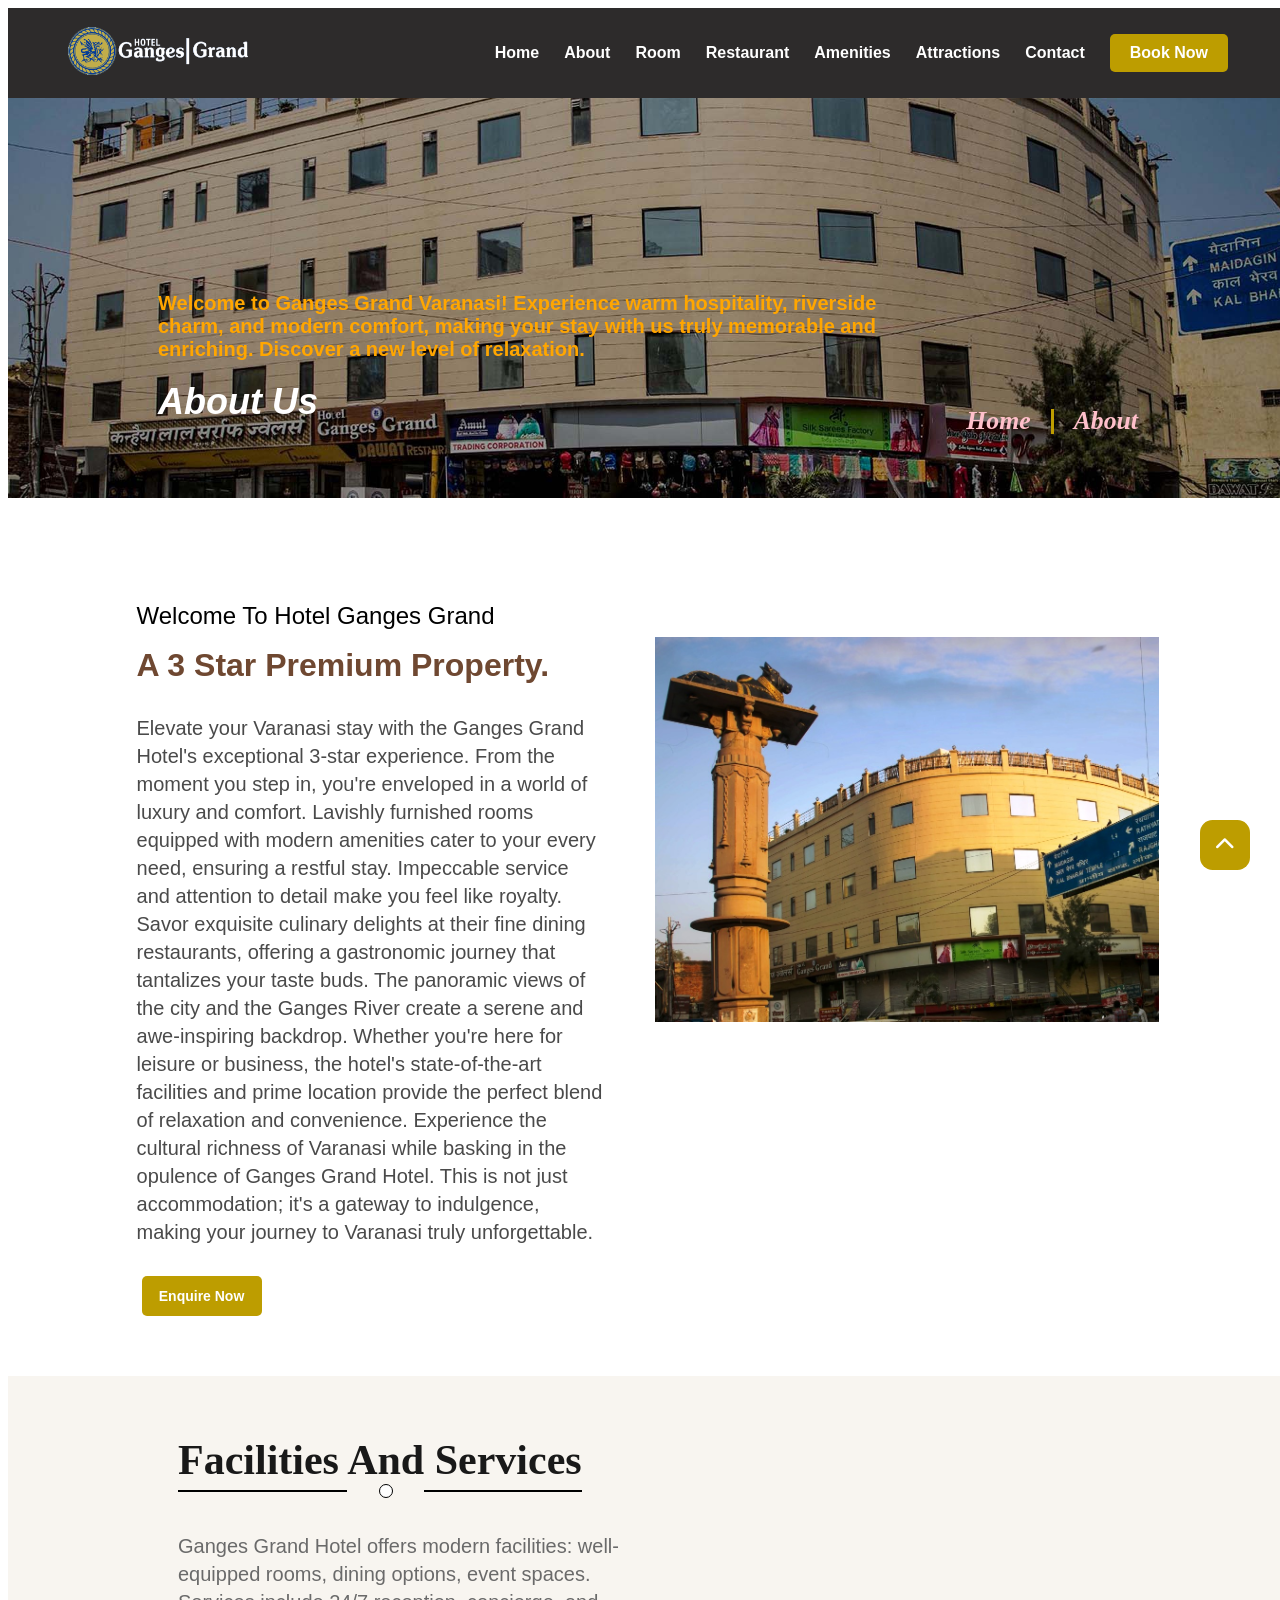
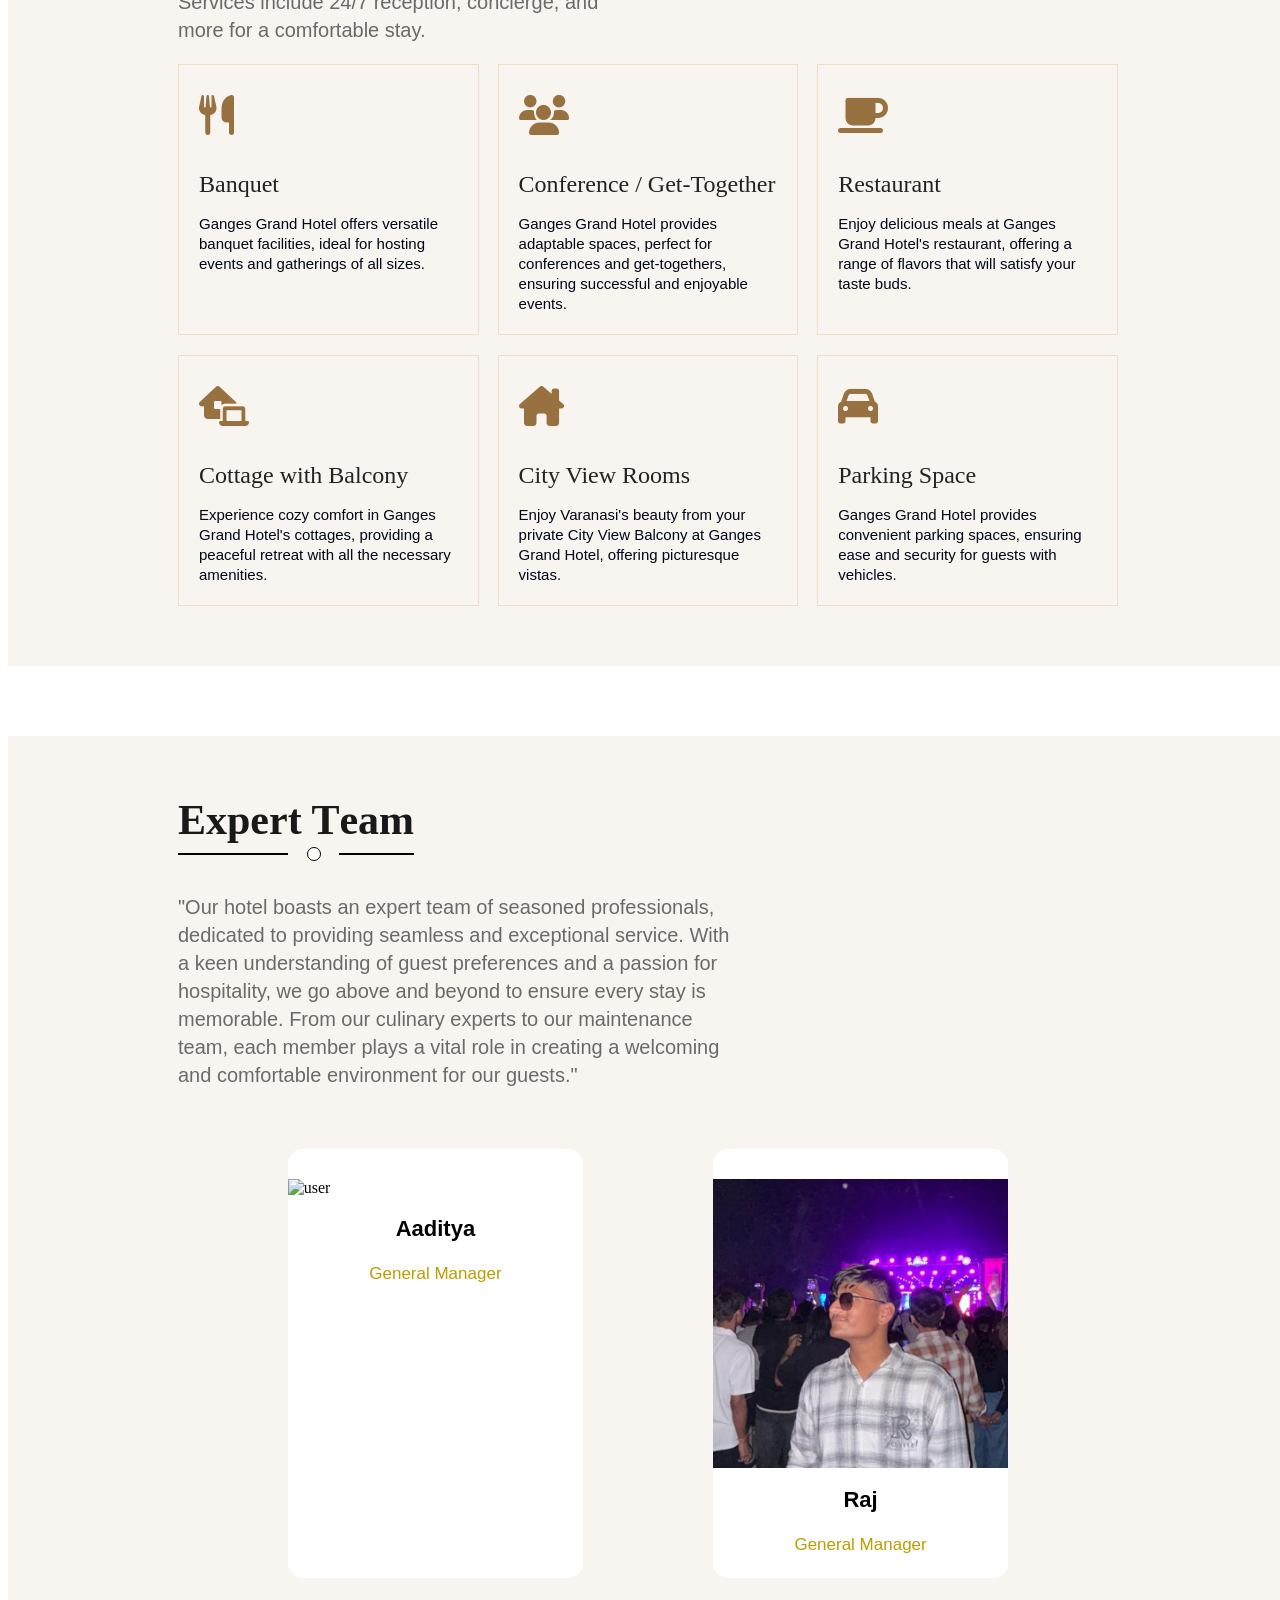
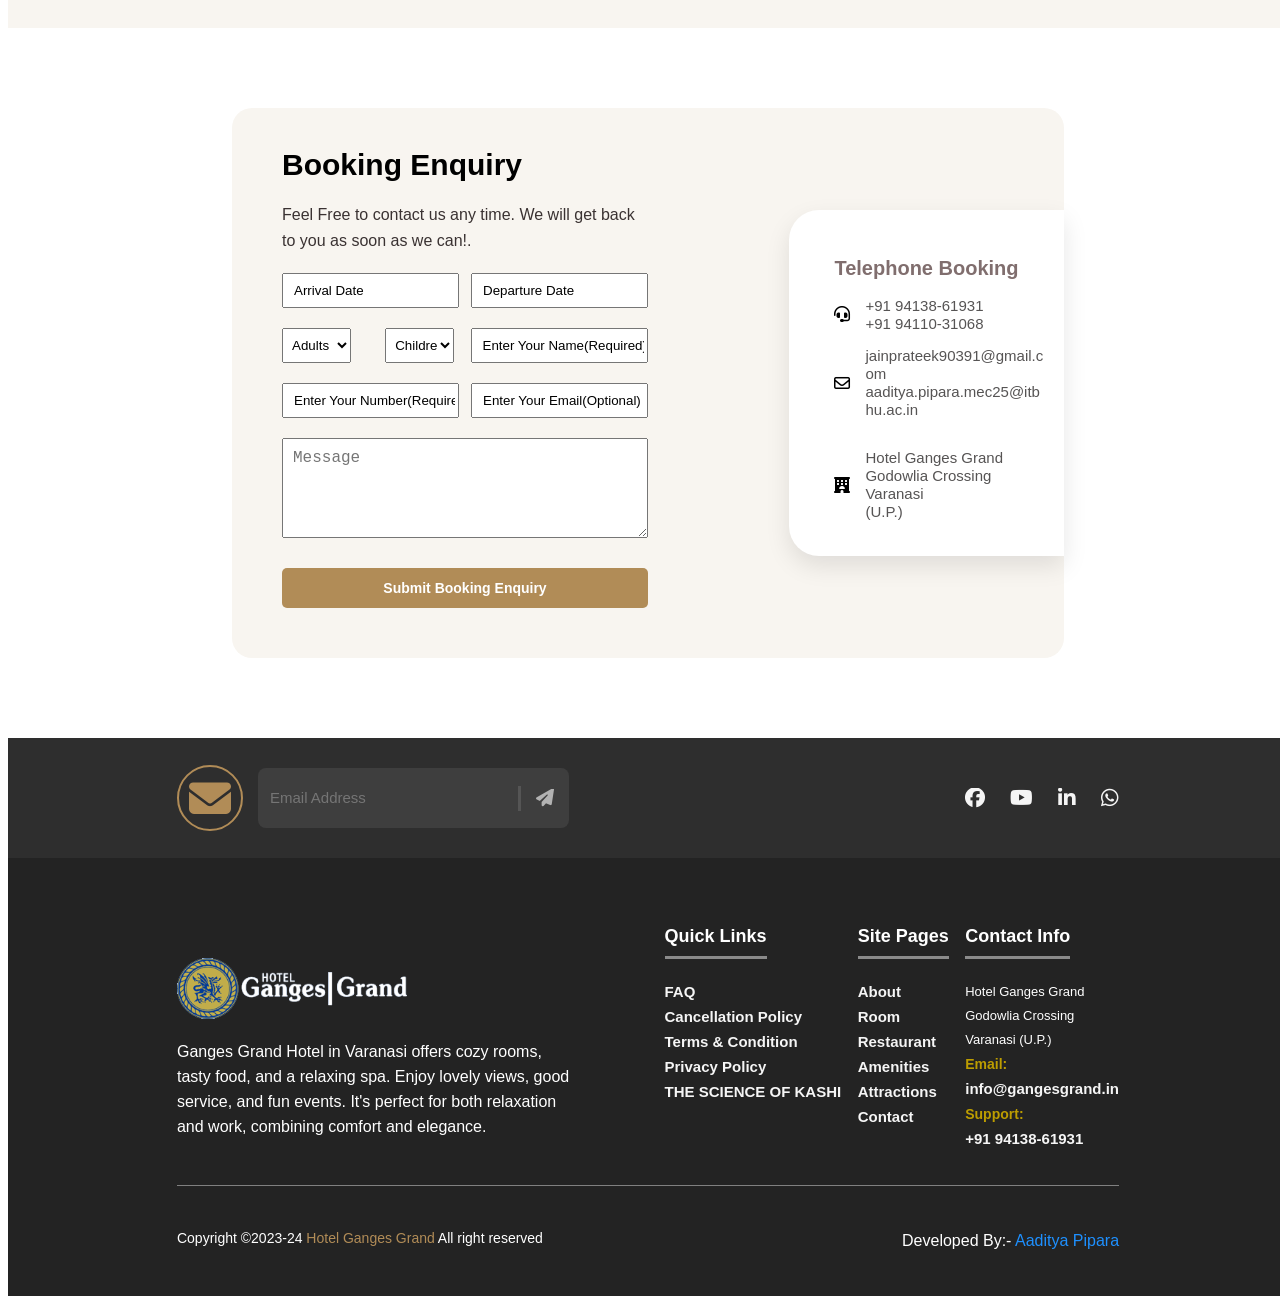
==== about.html @ a3be38db "Add files via upload" ====
<!DOCTYPE html>
<html lang="en">

<head>
    <meta charset="UTF-8">
    <meta name="viewport" content="width=device-width, initial-scale=1.0">
    <title>About Us | Hotel Ganges Grand</title>
    <link rel="icon" type="image/png" href="./source/favicon.png">
    <link rel="stylesheet" href="./body.css">
    <link rel="stylesheet" href="./about.css">
    <link rel="stylesheet" href="https://cdnjs.cloudflare.com/ajax/libs/font-awesome/6.4.0/css/all.min.css">
</head>

<body>
    <a href="#" class="scrtop">
        <i class="fa-solid fa-chevron-up"></i>
    </a>
    <header>
        <div class="nav-container">
            <div class="left">
                <a href="./index.html"><img class="logo" src="./source/logo-footer.png"
                        alt="logo"></a>
            </div>
            <div class="hamburger" id="hamburger">
                <i class="fa-solid fa-bars"></i>
            </div>
            <ul id="nav-menu">
                <li class="close-btn" id="close-btn"><i class="fa-solid fa-times icon"></i></li>
                <li class="but one"><a href="./index.html">Home</a></li>
                <li class="but two"><a href="./about.html">About</a></li>
                <li class="but three"><a href="./room.html">Room</a></li>
                <li class="but four"><a href="./restaurant.html">Restaurant</a></li>
                <!-- <li class="but five"><a href="./gallery.html">Gallery</a></li> -->
                <li class="but six"><a href="./amenities.html">Amenities</a></li>
                <li class="but seven"><a href="./attractions.html">Attractions</a></li>
                <li class="but eight"><a href="./contact.html">Contact</a></li>
                <li class="booknow"><a href="./contact.html">Book Now</a></li>
            </ul>
        </div>
    </header>
    <main>
        <div class="image-card">
            <img class="img" src="./source/home page.jpg" alt="hotel">
            <div class="txt">
                <div class="uptxt">
                    <p>
                        Welcome to Ganges Grand Varanasi! Experience warm hospitality, riverside charm, and modern
                        comfort, making your stay with us truly memorable and enriching. Discover a new level of
                        relaxation.
                    </p>
                </div>
                <div class="downtxt">
                    <div class="left">About Us</div>
                    <div class="right">
                        <a href="./index.html">
                            <h3>Home</h3>
                        </a>
                        <div class="vertical-line"></div>
                        <h3>About</h3>
                    </div>
                </div>
            </div>
        </div>
        <div class="page2">
            <div class="txt">
                <h2>Welcome To Hotel Ganges Grand</h2>
                <h1>A 3 Star Premium Property.</h1>
                <p>
                    Elevate your Varanasi stay with the Ganges Grand Hotel's exceptional 3-star
                    experience. From the moment you step in, you're enveloped in a world of luxury and
                    comfort. Lavishly furnished rooms equipped with modern amenities cater to your
                    every need, ensuring a restful stay. Impeccable service and attention to detail make
                    you feel like royalty. Savor exquisite culinary delights at their fine dining restaurants,
                    offering a gastronomic journey that tantalizes your taste buds. The panoramic views
                    of the city and the Ganges River create a serene and awe-inspiring backdrop.
                    Whether you're here for leisure or business, the hotel's state-of-the-art facilities and
                    prime location provide the perfect blend of relaxation and convenience. Experience
                    the cultural richness of Varanasi while basking in the opulence of Ganges Grand
                    Hotel. This is not just accommodation; it's a gateway to indulgence, making your
                    journey to Varanasi truly unforgettable.
                </p>
                <a class="enquiry" href="./contact.html"><button>Enquire Now</button></a>
            </div>
            <div class="img1">
                <img class="pic1" src="./source/above rooms and rates.jpg" alt="">
            </div>
        </div>
        <div class="page4">
            <div class="facilities">
                <div class="txt">
                    <h1>
                        <span class="highlight">Facilities </span><span class="circle">And</span><span
                            class="highlight"> Services</span>
                    </h1>
                    <p>
                        Ganges Grand Hotel offers modern facilities: well-equipped rooms, dining options, event
                        spaces. Services include 24/7 reception, concierge, and more for a comfortable stay.
                    </p>
                </div>
                <div class="card-container">
                    <div class="first-line" data-animate-section>
                        <div class="card one pop">
                            <div class="text">
                                <i class="fa-solid fa-utensils icon"></i>
                                <h1>Banquet</h1>
                                <p>
                                    Ganges Grand Hotel offers versatile banquet
                                    facilities, ideal for hosting events and gatherings
                                    of all sizes.
                                </p>
                            </div>
                        </div>
                        <div class="card two pop">
                            <div class="text">
                                <i class="fa-solid fa-users icon"></i>
                                <h1>Conference / Get-Together</h1>
                                <p>
                                    Ganges Grand Hotel provides adaptable spaces,
                                    perfect for conferences and get-togethers,
                                    ensuring successful and enjoyable events.
                                </p>
                            </div>
                        </div>
                        <div class="card three pop">
                            <div class="text">
                                <i class="fa-solid fa-mug-saucer icon"></i>
                                <h1>Restaurant</h1>
                                <p>
                                    Enjoy delicious meals at Ganges Grand Hotel's
                                    restaurant, offering a range of flavors that will
                                    satisfy your taste buds.
                                </p>
                            </div>
                        </div>
                    </div>
                    <div class="second-line" data-animate-section>
                        <div class="card four pop">
                            <div class="text">
                                <i class="fa-solid fa-house-laptop icon"></i>
                                <h1>Cottage with Balcony</h1>
                                <p>
                                    Experience cozy comfort in Ganges Grand Hotel's
                                    cottages, providing a peaceful retreat with all the
                                    necessary amenities.
                                </p>
                            </div>
                        </div>
                        <div class="card five pop">
                            <div class="text">
                                <i class="fa-solid fa-house-chimney icon"></i>
                                <h1>City View Rooms</h1>
                                <p>
                                    Enjoy Varanasi's beauty from your private City
                                    View Balcony at Ganges Grand Hotel, offering
                                    picturesque vistas.
                                </p>
                            </div>
                        </div>
                        <div class="card six pop">
                            <div class="text">
                                <i class="fa-solid fa-car icon"></i>
                                <h1>Parking Space</h1>
                                <p>
                                    Ganges Grand Hotel provides convenient parking
                                    spaces, ensuring ease and security for guests with
                                    vehicles.
                                </p>
                            </div>
                        </div>
                    </div>
                </div>
            </div>
        </div>
        <div class="page5">
            <div class="expert">
                <div class="txt">
                    <h1>
                        <span class="highlight">Exper</span><span class="circle">t T</span><span
                            class="highlight">eam</span>
                    </h1>
                    <p>
                        "Our hotel boasts an expert team of seasoned professionals, dedicated to providing
                        seamless and exceptional service. With a keen understanding of guest preferences and a
                        passion for hospitality, we go above and beyond to ensure every stay is memorable. From
                        our culinary experts to our maintenance team, each member plays a vital role in creating a
                        welcoming and comfortable environment for our guests."
                    </p>
                </div>
                <div class="card-container" data-animate-section>
                    <div class="card one slide-left" id="card-one">
                        <img src="https://media.licdn.com/dms/image/v2/D5603AQExiNR86FKEcw/profile-displayphoto-scale_400_400/B56ZsJAaF8I0Ak-/0/1765382663273?e=1776297600&v=beta&t=wRPuWlXsWRQqSeMI_Nn6EMyLGlYaebraEwbKbQGVS10"
                            alt="user">
                        <h2>Aaditya</h2>
                        <h4>General Manager</h4>
                    </div>
                    <!-- <div class="card two" id="card-two">
                        <img src="https://media.licdn.com/dms/image/v2/D4E03AQEUNMwv5n61Bg/profile-displayphoto-scale_400_400/B4EZhVuccWHoAg-/0/1753784899449?e=1776297600&v=beta&t=aMdvg9l-U6RDOznSiPZS0wFhzEbQBX0c6aM3VnHZO3c"
                            alt="user">
                        <h2>Manya</h2>  
                        <h4>Manager</h4>
                    </div> -->
                    <div class="card three slide-right" id="card-three">
                        <img src="./source/raj.jpeg" alt="user">
                        <h2>Raj</h2>
                        <h4>General Manager</h4>
                    </div>
                </div>
            </div>
        </div>

        <div class="bookenq" data-animate-section="">
            <div class="left">
                <form method="POST">
                    <h1>Booking Enquiry</h1>
                    <p>Feel Free to contact us any time. We will get back to you as soon as we can!.</p>
                    <div class="col one">
                        <input type="text" class="arrival" name="arrival_date" placeholder="Arrival Date"
                            onfocus="(this.type='date')" onblur="(this.type='text')">
                        <input type="text" name="departure_date" class="departure" placeholder="Departure Date"
                            onfocus="(this.type='date')" onblur="(this.type='text')">
                    </div>
                    <div class="col two" id="col-two">
                        <div class="people">
                            <select name="adults" class="adults">
                                <option value="" disabled selected>Adults</option>
                                <option value="1">1</option>
                                <option value="2">2</option>
                                <option value="3">3</option>
                            </select>
                            <select name="children" class="children">
                                <option value="" disabled selected>Children</option>
                                <option value="0">0</option>
                                <option value="1">1</option>
                                <option value="2">2</option>
                            </select>
                        </div>
                        <input type="text" name="name" placeholder="Enter Your Name(Required)" class="name" required>
                    </div>
                    <div class="col three">
                        <input type="tel" name="phone" maxlength="10"
                            oninput="this.value=this.value.replace(/[^0-9]/g,'')"
                            placeholder="Enter Your Number(Required)" class="number" required>
                        <input type="email" name="email" placeholder="Enter Your Email(Optional)" class="email">
                    </div>
                    <div class="col four">
                        <textarea name="message" class="message" placeholder="Message"></textarea>
                    </div>
                    <button type="submit" class="submit">Submit Booking Enquiry</button>
                </form>

            </div>
            <div class="right slide-right">
                <h2>Telephone Booking</h2>
                <div class="information">
                    <div class="contact">
                        <div class="icons">
                            <i class="fa-solid fa-headset"></i>
                        </div>
                        <div class="number">
                            <p>+91 94138-61931<br>+91 94110-31068</p>
                        </div>
                    </div>
                    <div class="mails">
                        <div class="icons">
                            <i class="fa-regular fa-envelope"></i>
                        </div>
                        <div class="mailto">
                            <p>jainprateek90391@gmail.com<br>aaditya.pipara.mec25@itbhu.ac.in</p>
                        </div>
                    </div>
                    <div class="location">
                        <div class="icons">
                            <i class="fa-solid fa-hotel"></i>
                        </div>
                        <div class="address">
                            <p>Hotel Ganges Grand<br>Godowlia Crossing Varanasi<br>(U.P.)</p>
                        </div>
                    </div>
                </div>
            </div>
        </div>
        <div class="sub-footer">
            <div class="left">
                <i class="fa-solid fa-envelope icone"></i>
                <div class="input-container">
                    <form method="post" id="newsletter-form">
                        <input required name="email" type="email" id="email" placeholder="Email Address">
                        <div class="vertical-line"></div>
                        <button type="submit" id="submit-email"><i class="fa-solid fa-paper-plane iconp"></i></button>
                    </form>
                </div>
            </div>
            <div class="right">
                <ul>
                    <li><a href="https://www.facebook.com/aaditya.pipara.0723"><i
                                class="fa-brands fa-facebook icon"></i></a></li>
                    <li><a href="https://www.youtube.com/%40Harshgujral"><i class="fa-brands fa-youtube icon"></i></a>
                    </li>
                    <li><a href="https://www.linkedin.com/in/aaditya-pipara/"><i
                                class="fa-brands fa-linkedin-in icon"></i></a></li>
                    <li><a
                            href="https://wa.me/919413861931?text=Hey,%20I%20am%20interested%20in%20buying%20a%20room%2C%20Will%20you%20please%20share%20the%20prices%3F"><i
                                class="fa-brands fa-whatsapp icon"></i></a></li>
                </ul>
            </div>
        </div>
    </main>
    <footer>
        <div class="row1">
            <div class="col one" id="col-one">
                <div class="logo">
                    <a href="./index.html"><img class="logo"
                            src="./source/logo-footer.png" alt="logo">
                    </a>
                    <p class="txt">
                        Ganges Grand Hotel in Varanasi offers cozy rooms, tasty food,
                        and a relaxing spa. Enjoy lovely views, good service, and fun
                        events. It's perfect for both relaxation and work, combining
                        comfort and elegance.
                    </p>
                </div>
            </div>
            <div class="col two" id="col-two">
                <h3><span>Quick Links </span></h3>
                <ul>
                    <li><a href="./faq.html">FAQ</a></li>
                    <li><a href="./cancellation policy.html">Cancellation Policy</a></li>
                    <li><a href="./terms conditions.html">Terms & Condition</a></li>
                    <li><a href="./privacy policy.html">Privacy Policy</a></li>
                    <li><a href="./the science of kashi.html">THE SCIENCE OF KASHI</a></li>
                </ul>
            </div>
            <div class="col three" id="col-three">
                <h3><span>Site Pages </span></h3>
                <ul>
                    <li><a href="./about.html">About</a></li>
                    <li><a href="./room.html">Room</a></li>
                    <li><a href="./restaurant.html">Restaurant</a></li>
                    <!-- <li><a href="./gallery.html">Gallery</a></li> -->
                    <li><a href="./amenities.html">Amenities</a></li>
                    <li><a href="./attractions.html">Attractions</a></li>
                    <li><a href="./contact.html">Contact</a></li>
                </ul>
            </div>
            <div class="col four" id="col-four">
                <h3><span>Contact Info </span></h3>
                <ul>
                    <li>Hotel Ganges Grand</li>
                    <li>Godowlia Crossing</li>
                    <li>Varanasi &#40U.P.&#41</li>
                    <li><span>Email:</span></li>
                    <li><a href="mailto:jainprateek90391@gmail.com">info@gangesgrand.in</a></li>
                    <li><span>Support:</span></li>
                    <li><a href="https://wa.me/919413861931">+91 94138-61931</a></li>
                </ul>
            </div>
        </div>
        <div class="row2">
            <div class="left">
                <p>Copyright ©2023-24 <a href="./index.html"><span class="highlight">Hotel Ganges Grand</span></a> All right reserved</p>
            </div>
            <div class="right">
                <p>Developed By:- <a href="https://aadityapipara.github.io/Profile/">Aaditya Pipara</a></p>
            </div>
        </div>
    </footer>
</body>
<script src="booking enquiry.js"></script>
<script src="focus.js"></script>
<script src="animate.js"></script>
<script src="newsletter.js"></script>
</html>
---- body.css ----
html{
    scroll-behavior: smooth;
}

* {
    box-sizing: border-box;
    /* outline: 5px solid red; */
}

body{
    overflow-x: hidden;
    width: 100%;
    /* margin-bottom: 50px; */
}

header{
    width: 100%;
    height: 90px;
    position: sticky;
    top: 0;
    background-color: rgb(45, 43, 43);
    display: flex;
    align-items: center;
    justify-content: space-between;
    padding: 0 30px;
    z-index: 10000;
    margin-left: auto;
    margin-right: auto;
    overflow-x: hidden;
}

.nav-container{
    max-width: 1200px;
    width: 100%;
    margin: 0 auto;
    padding: 0 20px;
    display: flex;
    align-items: center;
    justify-content: space-between;
}

.hamburger {
    display: none;
    font-size: 24px;
    cursor: pointer;
    color: #ffffff; /* Change to your preferred color */
}

.close-btn{
    display: none;
}

.nav-container .left, .sub-footer .left{
    display: flex;
    align-items: center;
    margin-right: 10px;
}

header .logo{
    width: 180px;
    height: auto;
}

header ul, .sub-footer ul{
    list-style: none;
    display: flex;
    gap: 25px;
    margin: 0;
    padding: 0;
    align-items: center;
    flex-wrap: wrap;
    font-family: Verdana, Geneva, Tahoma, sans-serif;
    font-weight: 800;
    font-size: 16px;
}

/* .but{
    margin-top: 10px;
} */

.but a{
    color: white;
    text-decoration: none;
}

.but:hover a{
    color: #bd9d00;
}

.but:hover{
    transform: scale(1.15);
    transition: all 0.1s ease-in-out;
}

.booknow{
    background-color: #bd9d00;
    padding: 10px 20px;
    border-radius: 5px;
}

.booknow:hover{
    background-color: #000;
    transition: all 0.15s ease-in-out;
}

.booknow a{
    color: white;
    text-decoration: none;
}

.booknow a:hover{
    color: #bd9d00;
    transition: all 0.3s ease-in-out;
}

.sub-footer{
    margin-top: 50px;
    padding: 0 13.2%;
    background-color: #2E2E2E;
    width: 100%;
    height: 120px;
    display: flex;
    justify-content: space-between;
}

/* .sub-footer .left{
    display: flex;
    justify-content: start;
} */

.sub-footer .left .icone{
    background-color: #b18c57;
    background-clip: text;
    -webkit-background-clip: text;
    -webkit-text-fill-color: transparent;
    font-size: 42px;
    margin-right: 15px;
    padding: 10px;
    border: 2px solid #b18c57;
    border-radius: 50%;
    cursor: pointer;
}

/*
.sub-footer .input-container{
    background-color: rgb(62,62,62);
    display: flex;
    align-items: center;
    padding: 5px 15px;
    border-radius: 8px;
    width: 700px;
    height: 60px;
}
*/

/*
#email{
    background: transparent;
    outline: none;
    border: none;
    font-family: 'Monserrat', sans-serif;
    font-size: 16px;
    color: white;
    padding: 12px;
}
*/
/*
#email::placeholder{
    color: whitesmoke;
    font-size: 15px;
}
*/
/*
.sub-footer .vertical-line{
    width: 2px;
    height: 25px;
    background-color: #555;
    margin: 0 10px;
}
*/
/*
#submit-email{
    background: none;
    border: none;
    cursor: pointer;
    padding: 5px;
}
*/
/*
.sub-footer .left .iconp{
    font-size: 18px;
    background-color: rgb(178,178,178);
    background-clip: text;
    -webkit-background-clip: text;
    -webkit-text-fill-color: transparent;
    transition: 0.3s ease-in-out;
}
*/
/*
.sub-footer .left .iconp:hover{
    background-color: #bd9d00;
} */

.input-container form{
    display: flex;
    align-items: center;
    background-color: rgb(62,62,62);
    /* padding: 5px 15px; */
    border-radius: 8px;
    /* width: 700px; */
    height: 60px;
}

.input-container form input{
    background: transparent;
    outline: none;
    border: none;
    font-family: 'Monserrat', sans-serif;
    font-size: 16px;
    color: white;
    padding: 12px;
    width: 250px;
}

.input-container form input::placeholder{
    /* color: whitesmoke; */
    font-size: 15px;
}

.input-container form .vertical-line{
    width: 3px;
    height: 25px;
    background-color: #555;
    margin: 0 10px;
}

.input-container form button{
    background: none;
    border: none;
    cursor: pointer;
    padding: 5px;
}

.input-container form .iconp{
    font-size: 18px;
    background-color: rgb(178,178,178);
    background-clip: text;
    -webkit-background-clip: text;
    -webkit-text-fill-color: transparent;
    transition: 0.3s ease-in-out;
    padding-right: 10px;
}

.input-container form .iconp:hover{
    background-color: #bd9d00;
}

.input-container form label{
    cursor: pointer;
}

.sub-footer .right{
    display: flex;
    /* justify-content: end; */
    align-items: center;
}

.sub-footer .right .icon{
    background-color: whitesmoke;
    background-clip: text;
    -webkit-background-clip: text;
    -webkit-text-fill-color: transparent;
    transition: 0.1s ease-in-out;
    font-size: 20px;
}

.sub-footer .right .icon:hover{
    background-color: #bd9d00;
}

footer{
    background-color: #232323;
    padding: 50px 13.2% 30px 13.2%;
}

footer .row1{
    display: flex;
    justify-content: space-between;
    margin-bottom: 30px;
}

footer .row1 .col{
    display: flex;
    flex-direction: column;
}

#col-one{
    width: 50%;
}

#col-one p{
    flex: 0 0 40%;
    max-width: 85%;
}

.footer #col-two, .footer #col-three, .footer #col-four{
    flex: 0 0 20%;
    max-width: 20%;
}

footer .col h3, footer .col p{
    color: white;
    
}

footer .col h3{
    font: 18px 'Montserrat', sans-serif;
    font-weight: bold;
}

footer .col h3 span{
    padding-bottom: 10px;
    border-bottom: 3px solid #8a8a8a;
    color: white;
    font-family: 'Montserrat', sans-serif;
    font-size: 18px;
    padding-left: 0;
    margin-left: 0;
}

footer .col .txt{
    font: 16px 'Montserrat', sans-serif;
    font-weight: 400;
    line-height: 25px;
}

footer img{
    width: 230px;
    height: auto;
    padding-top: 50px;

}

footer .col ul li{
    list-style: none;
    text-decoration: none;
    color: white;
    line-height: 24px;
    font-family: 'Montserrat', sans-serif;
    font-size: 13px;
    padding: 0;
    transition: 0.15s ease-in-out;
}

footer .col ul{
    padding: 15px 0 0 0;
    margin: 0;
}

footer .row1 ul span{
    color: #bd9d00;
    font-size: 14px;
    font-weight: 600;
}

footer .row1 a{
    text-decoration: none;
    font-weight: 550;
    color: whitesmoke;
    font-size: 15px;
}

footer .col ul li:hover{
    transform: translateX(1px);
    border-left: 2px solid #bd9d00;
    padding-left: 10px;
}

footer .col.four .ul .li span{
    color: #bd9d00;
}

footer .row2{
    display: flex;
    justify-content: space-between;
    border-top: 1px solid rgb(128,128,128);
    padding: 30px 0 0 0;
}

footer .row2 p{
    color: white;
    font-family: 'Montserrat', sans-serif;
}

footer .row2 .left{
    font-size: 14px;
}

footer .row2 span{
    color: #b18c57;
}

footer .row2 a{
    text-decoration: none;
    color: dodgerblue;
}

footer .row2 .right{
    font-size: 16px;
}

.scrtop{
    position: fixed;
    bottom: 30px;
    right: 30px;
    width: 50px;
    height: 50px;
    background-color: #bd9d00;
    color: white;
    display: flex;
    align-items: center;
    justify-content: center;
    text-decoration: none;
    font-size: 20px;
    z-index: 500;
    transition: 0.2s ease-in-out;
    box-shadow: 0 4px 12px rgbs(0,0,0,0.9);
    border-radius: 25%;
}

.scrtop:hover{
    background-color: #000;
    transform: translateY(-5px);
}

@media (max-width: 1100px) {
    .sub-footer {
        padding: 0 5%;
    }
    
    footer {
        padding: 50px 5% 30px 5%;
    }

    footer .row1 {
        flex-wrap: wrap;
    }
    
    footer .row1 .col {
        flex: 0 0 45% !important;
        max-width: 45% !important;
        margin-bottom: 30px;
    }
}


   
@media (max-width: 768px) {
    html, body {
        overflow-x: hidden;
        max-width: 100%;
    }

    header {
        height: auto; 
        padding: 15px 0;
        position: relative; 
    }

    .hamburger {
        display: block; 
    }

    .nav-container {
        justify-content: space-between; 
        padding: 10px 20px;
    }

    header ul {
        display: flex;
        flex-direction: column;
        position: fixed;
        top: 0;
        right: -100%;
        width: 250px;
        justify-content: flex-start;
        padding-top: 50px;
        transition: right 0.4s ease-in-out;
        background-color: rgb(45, 43, 43); 
        box-shadow: -5px 0 15px rgba(0,0,0,0.4);
        z-index: 9999;
        text-align: center;
    }

    header ul.active {
        /* display: flex;  */
        right: 0;
    }

    .close-btn{
        display: block;
        position: absolute;
        top: 20px;
        right: 20px;
        font-size: 24px;
        cursor: pointer;
    }

    .close-btn .icon{
        color: white;
    }

    header ul li {
        margin: 10px 0;
    }

    /* header ul {
        justify-content: center;
        gap: 10px;
        font-size: 13px; 
    } */

    .sub-footer {
        flex-direction: column;
        height: auto; 
        padding: 30px 20px;
        gap: 20px;
    }

    .sub-footer .left {
        flex-direction: column; 
        margin-right: 0;
        gap: 15px;
    }

    .sub-footer .left .icone {
        margin-right: 0;
    }

    .input-container form {
        width: 100%;
        max-width: 350px;
    }

    .input-container form input {
        width: 100%;
    }

    .sub-footer .right {
        justify-content: center;
        margin-top: 10px;
    }

    footer {
        padding: 40px 20px 20px 20px;
    }

    footer .row1 .col {
        flex: 0 0 100% !important;
        max-width: 100% !important;
        text-align: center;
    }

    footer .row1 .col.one p{
        max-width: 80%;
        margin: 0 auto;
        padding-top: 20px;
    }

    footer .row1 .col ul li{
        font-size: 15px;
        line-height: 1.5;
    }

    footer img {
        padding-top: 10px;
        margin: 0 auto;
    }

    footer .col ul li:hover {
        transform: translateX(0); 
        border-left: none;
        color: #bd9d00;
    }

    footer .row2 {
        flex-direction: column;
        text-align: center;
        gap: 15px;
    }

    footer .row2 .left{
        font-size: 16px;
    }

    /* footer .row2 .left p{
        display: flex;
        flex-direction: column;
    } */

    .scrtop {
        bottom: 15px;
        right: 15px;
        width: 40px;
        height: 40px;
        font-size: 16px;
    }
}
---- about.css ----
.image-card {
    width: 100%;
    height: auto;
    position: relative;
}

img {
    background-repeat: no-repeat;
    width: 100%;
    /* display: block; */
}

.image-card .txt {
    display: flex;
    flex-direction: column;
    position: absolute;
    bottom: 40px;
    justify-content: space-between;
    padding: 0 150px;
}

.image-card .txt .uptxt {
    width: 75%;
}

.image-card .txt .uptxt p {
    color: #ffa600;
    font-size: 20px;
    font-family: 'Montserrat', sans-serif;
    font-weight: 550;
}

.image-card .txt .downtxt {
    display: flex;
    justify-content: space-between;
}

.image-card .txt .left {
    color: white;
    font-style: italic;
    font-size: 36px;
    font-family: 'Montserrat', sans-serif;
    font-weight: bold;
}

.image-card .txt .right {
    display: flex;
    gap: 20px;
    font-size: 22px;
}

.image-card .txt .vertical-line {
    width: 3px;
    height: 25px;
    background-color: #bd9d00;
    margin-top: 28px;
}

.image-card .txt .right a {
    text-decoration: none;
}

.image-card .txt .right h3 {
    font-style: italic;
    color: pink;
    transition: 0.15s ease-in-out;
}

.image-card .txt .right h3:hover {
    color: rgb(255, 0, 43);
    transform: scale(1.05);
}

.page2 {
    display: flex;
    padding: 20px 80px;
    margin-top: 80px;
    justify-content: space-evenly;
}

.page2 .img1 {
    width: 45%;
    height: auto;
}

.page2 .txt {
    display: flex;
    flex-direction: column;
    gap: 10px;
    width: 42%;
    height: auto;
    font-family: 'Montserrat', sans-serif;
}

.page2 .pic1 {
    width: 100%;
    height: auto;
    margin-top: 35px;
}

.page2 .txt h2 {
    font-weight: normal;
    margin: 0;
}

.page2 .txt h1 {
    color: #6f4831;
    margin: 0;
    margin-top: 7px;
}

.page2 .txt p {
    line-height: 1.4;
    color: #4a4a4a;
    font-size: 20px;
}

.page2 .txt a {
    width: 120px;
    height: 40px;
}

.page2 .txt a button {
    color: white;
    background-color: #bd9d00;
    cursor: pointer;
    width: 120px;
    height: 40px;
    border: none;
    font-weight: 600;
    font-size: 14px;
    border-radius: 5px;
    margin-left: 5px;
}

.page2 .txt button:hover {
    color: #000;
    transition: all 0.3s ease-in-out;
}

.page4 {
    margin-top: 40px;
    padding: 0px 170px;
    background-color: rgb(248, 245, 240);
}

.facilities {
    padding: 40px 0;
}

.facilities .txt,
.prime .txt {
    display: flex;
    flex-direction: column;
    width: 50%;
    align-content: start;
}

.facilities .card-container .first-line,
.facilities .card-container .second-line {
    display: flex;
    justify-content: space-between;
    margin-bottom: 20px;
}

.facilities .card-container .card {
    border: 1px solid rgb(238, 222, 199);
    width: 32%;
    transition: all 0.1s ease-in-out;
}

.facilities .card-container .card .text {
    padding: 30px 20px 5px 20px
}

.facilities .card-container .card h1 {
    color: rgb(34, 34, 34);
    font-size: 24px;
    font-weight: 400;
}

.facilities .card-container .card p {
    color: rgb(1, 5, 23);
    font-family: 'Montserrat', sans-serif;
    font-size: 15px;
    font-weight: 400;
    line-height: 20px;
}

.facilities .card-container .card:hover {
    box-shadow: 0 3px 6px #686666;
    transform: scale(1.015);
}

.facilities .icon {
    font-size: 40px;
    color: rgb(151, 113, 63);
    font-weight: 900;
    margin-bottom: 20px;
}

.facilities .txt h1 {
    margin-top: 20px;
    font-family: "Cherry Swash", cursive;
    /* border-bottom: 5px solid black; */
    /* padding-bottom: 10px; */
    font-size: 42px;
    color: #191919;
}

.facilities .txt p {
    line-height: 1.4;
    color: #6a6a6a;
    font-size: 20px;
    font-family: Arial, Helvetica, sans-serif;
}

.facilities .txt .highlight {
    border-bottom: 2px solid black;
    padding-bottom: 7px;
}

.facilities .txt .circle {
    position: relative;
}

.facilities .txt .circle::after {
    content: " ";
    position: absolute;
    left: 50%;
    bottom: -15px;
    transform: translateX(-50%);
    width: 12px;
    height: 12px;
    background-color: white;
    border: 1px solid black;
    border-radius: 50%;
}

/* Initial state - hidden/small */
.pop {
    transform: scale(0);
    opacity: 0;
    transition: transform 5s cubic-bezier(0.34, 1.56, 0.64, 1), opacity 5s ease;
}

/* Animated state */
.pop.animate {
    transform: scale(1);
    opacity: 1;
}

.page5 {
    margin-top: 70px;
    padding: 0 170px;
    background-color: rgb(248, 245, 240);
}

.page5 .expert .txt {
    display: flex;
    flex-direction: column;
    width: 60%;
    align-content: start;
    padding: 40px 0;
}

.expert .txt h1 {
    margin-top: 20px;
    font-family: "Cherry Swash", cursive;
    /* border-bottom: 5px solid black; */
    /* padding-bottom: 10px; */
    font-size: 42px;
    color: #191919;
}

.expert .txt p {
    line-height: 1.4;
    color: #6a6a6a;
    font-size: 20px;
    font-family: Arial, Helvetica, sans-serif;
}

.expert .txt .highlight {
    border-bottom: 2px solid black;
    padding-bottom: 10px;
}

.expert .txt .circle {
    position: relative;
}

.expert .txt .circle::after {
    content: " ";
    position: absolute;
    left: 50%;
    bottom: -18px;
    transform: translateX(-50%);
    width: 12px;
    height: 12px;
    background-color: white;
    border: 1px solid black;
    border-radius: 50%;
}

.expert .card-container {
    display: flex;
    justify-content: space-evenly;
    gap: 20px;
    width: 100%;
    height: auto;
    transition: transform 0.6s ease-in-out;
}

.expert .card-container .card {
    flex: 0 0 calc(32.5% - 10px);
    overflow: hidden;
    height: auto;
    border-radius: 15px;
    background-color: white;
    margin-bottom: 50px;
}

.expert .card-container .card img {
    width: 100%;
    height: auto;
    padding-top: 30px;
    overflow: hidden;
    transition: transform 0.3s ease-in-out;
}

.expert .card-container #card-three img, .expert .card-container #card-two img, .expert .card-container #card-one img {
    object-fit: cover;
    width: 100%;
    /* height: 400px; */
    aspect-ratio: 1 / 1.08;
    transition: transform 0.2s ease-in-out;
}

.expert .card-container .card img:hover {
    transform: scale(1.05);
    box-shadow: 2px 3px 10px #fba728;
}

.expert .card-container .card h2 {
    text-align: center;
    font-family: 'Montserrat', sans-serif;
    font-size: 22px;
    /* font-weight: 550; */
    margin: 15px 0 10px 0;
}

.expert .card-container .card h2:hover {
    color: #bd9d00;
    transition: 0.3s ease-in-out;
}

.expert .card-container .card h4 {
    text-align: center;
    font-family: 'Montserrat', sans-serif;
    font-size: 17px;
    font-weight: 100;
    color: #bd9d00;
}

.slide-left {
    transform: translateX(-100%);
    opacity: 0;
    transition: transform 1.2s ease, opacity 1.2s ease;
}

.slide-right {
    transform: translateX(100%);
    opacity: 0;
    transition: transform 1.2s ease, opacity 1.2s ease;
}

.slide-in-left {
    transform: translateX(0);
    opacity: 1;
}

.slide-in-right {
    transform: translateX(0);
    opacity: 1;
}

.bookenq {
    width: 65%;
    /* height: 400px; */
    background-color: #f8f5f0;
    display: flex;
    align-items: center;
    justify-content: space-between;
    gap: 20px;
    /* margin-top: 80px; */
    border-radius: 20px;
    margin: 80px auto 80px auto;
    position: relative;
    flex-wrap: wrap;
}

.bookenq .left {
    /* font-width: 0 0 60%; */
    width: 50%;
    max-width: 50%;
    padding-left: 50px;
}

.bookenq .right {
    /* position: absolute;
    right: 0;
    top: 19%; */
    background-color: #fff;
    height: 70%;
    /* width: 33%; */
    flex: 0 0 33%;
    max-width: 33%;
    border-top-left-radius: 30px;
    border-bottom-left-radius: 30px;
    align-self: center;
    padding: 20px;
    box-shadow: 0 10px 25px rgba(0,0,0,0.1);
}

.bookenq .left, .bookenq .right {
    flex: 1 1 300px; /* grow, shrink, minimum width */
}

.bookenq .right .information {
    display: flex;
    flex-direction: column;
}

.bookenq .right .information .contact, .bookenq .right .information .mails, .bookenq .right .information .location {
    display: flex;
    gap: 15px;
}

.bookenq .right .information .icons {
    display: flex;
    align-items: center;
    padding-left: 25px;
}

.bookenq .right .number, .bookenq .right .mailto, .bookenq .right .address{
    font-size: 14px;
    color: rgb(86, 84, 84);
    font-family: 'Montserrat', sans-serif;
    font-size: 15px;
    line-height: 1.2;
    display: flex;
    /* flex-wrap: wrap; */
    word-break: break-word;
}

.bookenq .right .number p{
    margin-top: 0;
}

.bookenq .right h2{
    padding-left: 25px;
    padding-top: 10px;
    color: #806e6e;
    font-family: 'Montserrat', sans-serif;
    font-size: 20px;
}

.bookenq .left h1{
    padding-top: 40px;
    padding-left: 0px;
    margin: 0 0;
    font-family: 'Montserrat', sans-serif;
    font-weight: 550;
    font-size: 30px;
}

.bookenq .left p{
    margin-top: 20px;
    line-height: 1.6;
    color: #3a3232;
    font-family: 'Montserrat', sans-serif;
}

.bookenq .left .col{
    display: flex;
    justify-content: space-between;
    margin-top: 20px;
    gap: 12px;
}

.arrival, .departure, .number, .email, .name{
    width: 100%;
    height: 35px;
}

.message{
    width: 100%;
    height: 100px;
}

.arrival::placeholder, .departure::placeholder, .name::placeholder, .number::placeholder, .email::placeholder, .adults::placeholder{
    /* padding-left: 10px; */
    color: #000;
}

select{
    padding-left: 5px;
    color: #000;
}

input{
    padding-left: 10px;
    color: #000;
}

textarea{
    padding: 10px;
    color: #000;
    font-size: 16px;
    /* font-family: 'Montserrat', sans-serif; */
}

.bookenq #col-two{
    display: flex;
    justify-content: space-between;
    /* gap: 20px; */
}

.bookenq .left .name{
    width: 48.5%;
    height: 35px;
}

.bookenq .people{
    width: 47%;
    display: flex;
    justify-content: space-between;
}

.adults, .children{
    width: 40%;
    height: 35px;
}

.submit{
    margin-top: 30px;
    width: 100%;
    height: 40px;
    background-color: #b18c57;
    color: white;
    border: none;
    font-weight: 600;
    font-size: 14px;
    border-radius: 5px;
    cursor: pointer;
    margin-bottom: 50px;
}

.submit:hover{
    background-color: #000;
    color: #bd9d00;
    transition: all 0.3s ease-in-out;
}

/* ==========================================
   TABLET OPTIMIZATION (Screens under 1100px)
   ========================================== */
@media (max-width: 1100px) {
    /* Fix Hero Image Text */
    .image-card .txt {
        padding: 0 50px;
    }

    /* Stack About section */
    .page2 {
        flex-direction: column;
        padding: 40px 50px;
        align-items: center;
        margin-top: 40px;
    }

    .page2 .txt, .page2 .img1 {
        width: 100%;
    }

    /* Reduce huge paddings on tablet */
    .page4, .page5 {
        padding: 40px 50px;
    }

    /* Make Booking Form fit */
    .bookenq {
        width: 90%;
    }
}



@media (max-width: 768px) {
    .image-card .txt {
        padding: 0 20px;
        bottom: 15px; 
    }

    .image-card .txt .uptxt {
        width: 100%;
        /* display: none; */
        opacity: 0;
    }

    .image-card .txt .uptxt p {
        font-size: 13px; 
        line-height: 1.4;
    }

    .image-card .txt .left {
        font-size: 24px;
    }

    .image-card .txt .right {
        font-size: 16px;
        gap: 5px;
    }

    .image-card .txt .vertical-line {
        height: 18px;
        margin-top: 22px;
    }

    .page2, .page4, .page5 {
        padding: 20px;
    }

    .page2 .txt a{
        width: 100%;
    }

    .page2 .txt a button{
        width: 100%;
    }

    .facilities .txt,.page5  .expert .txt {
        width: 100%;
        text-align: center;
        align-items: center;
    }

    .facilities .txt h1, .expert .txt h1{
        width: 100%;
        font-size: 36px;
    }

    .facilities .card-container .first-line, 
    .facilities .card-container .second-line {
        flex-direction: column;
        gap: 20px;
    }

    .facilities .card-container .card {
        width: 100%;
    }

    .facilities .card-container .card .text{
        text-align: center;
    }

    .facilities .card-container .card .text h1{
        font-size: 28px;
    }

    .facilities .card-container .card .text p{
        letter-spacing: 0.5px;
    }

    .expert .card-container {
        flex-direction: column;
        gap: 20px;
    }

    .expert .card-container .card {
        flex: 0 0 100%;
        width: 100%;
        margin-bottom: 20px;
        overflow-x: hidden;
    }

    .bookenq {
        width: 90%;
        flex-direction: column;
        margin: 40px auto;
    }

    .bookenq .left {
        width: 100%;
        max-width: 100%;
        padding: 20px;
    }

    .bookenq .right {
        width: 100%;
        max-width: 100%;
        border-radius: 0 0 20px 20px;
    }

    .bookenq .left .col {
        flex-direction: column;
    }

    .bookenq #col-two {
        flex-direction: column;
        gap: 12px;
    }

    .bookenq .left .name, .bookenq .people {
        width: 100%;
    }

    .adults, .children {
        width: 48%; 
    }
}
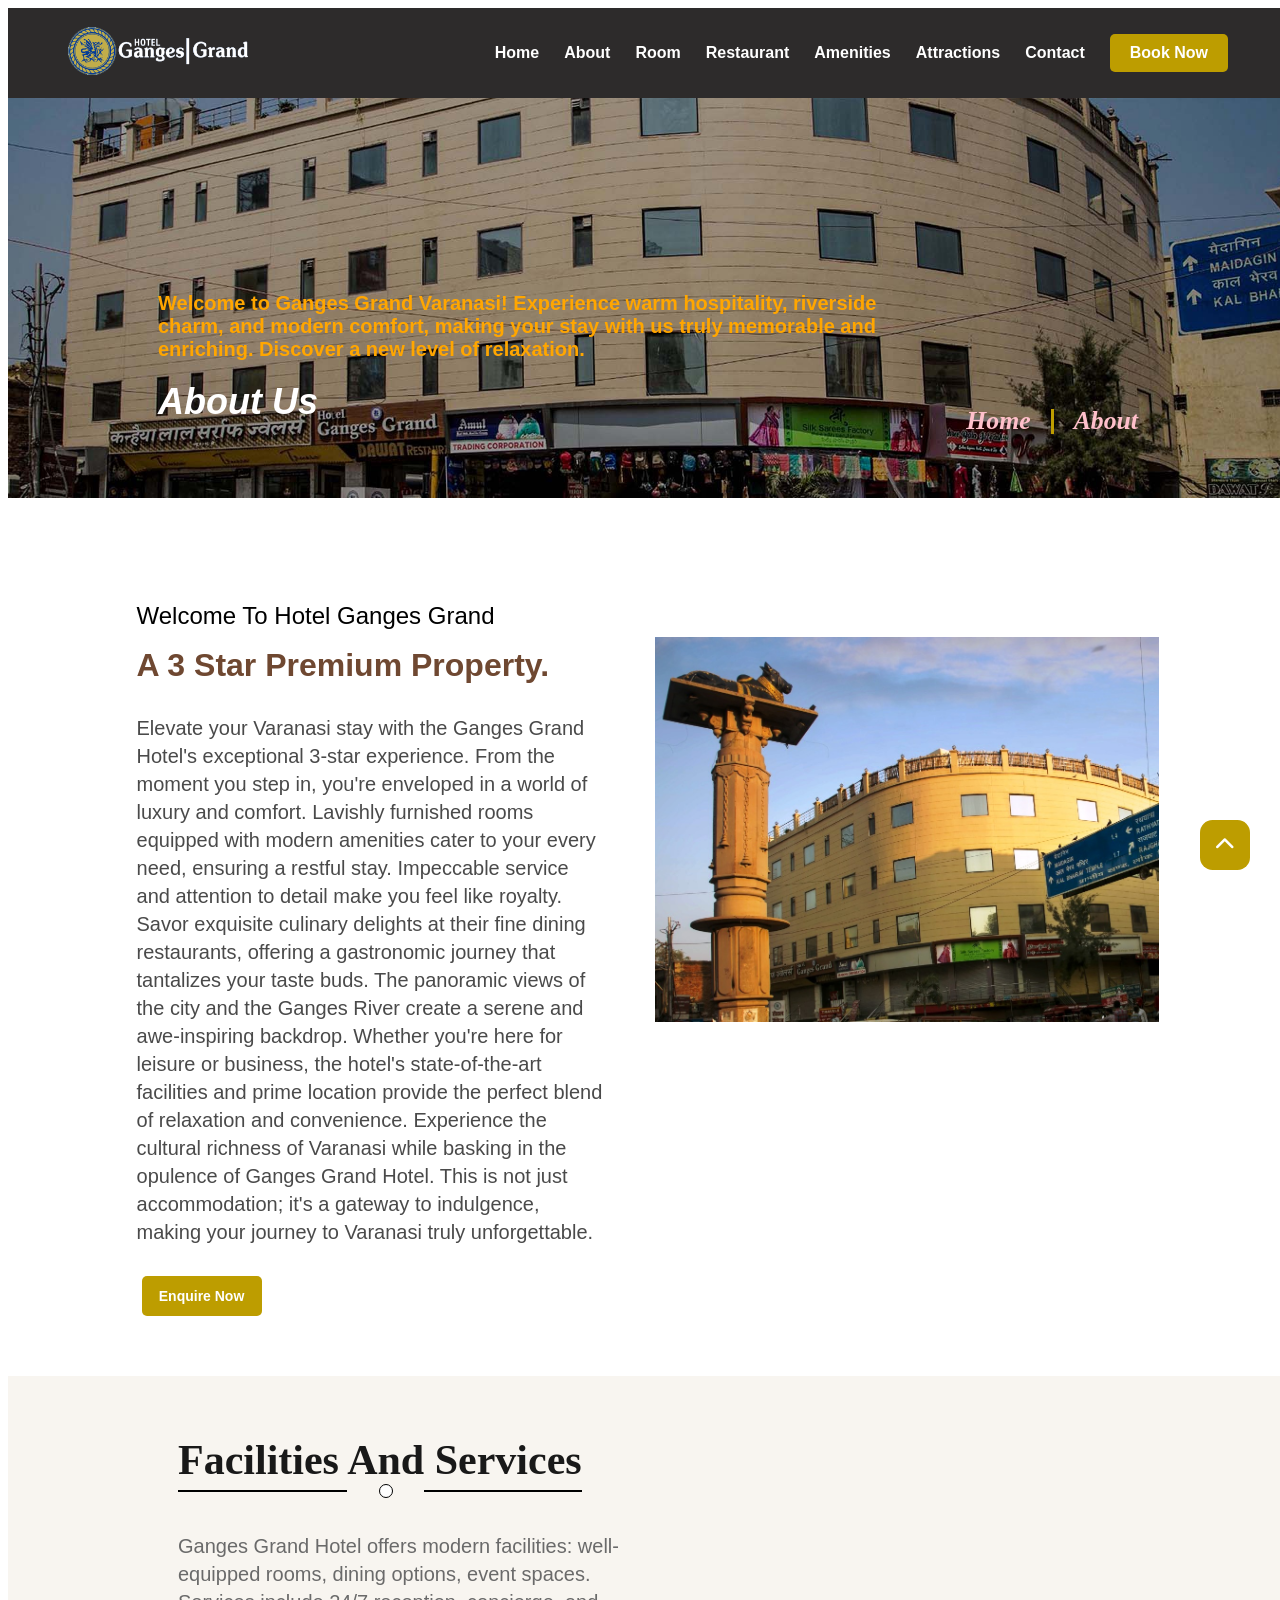
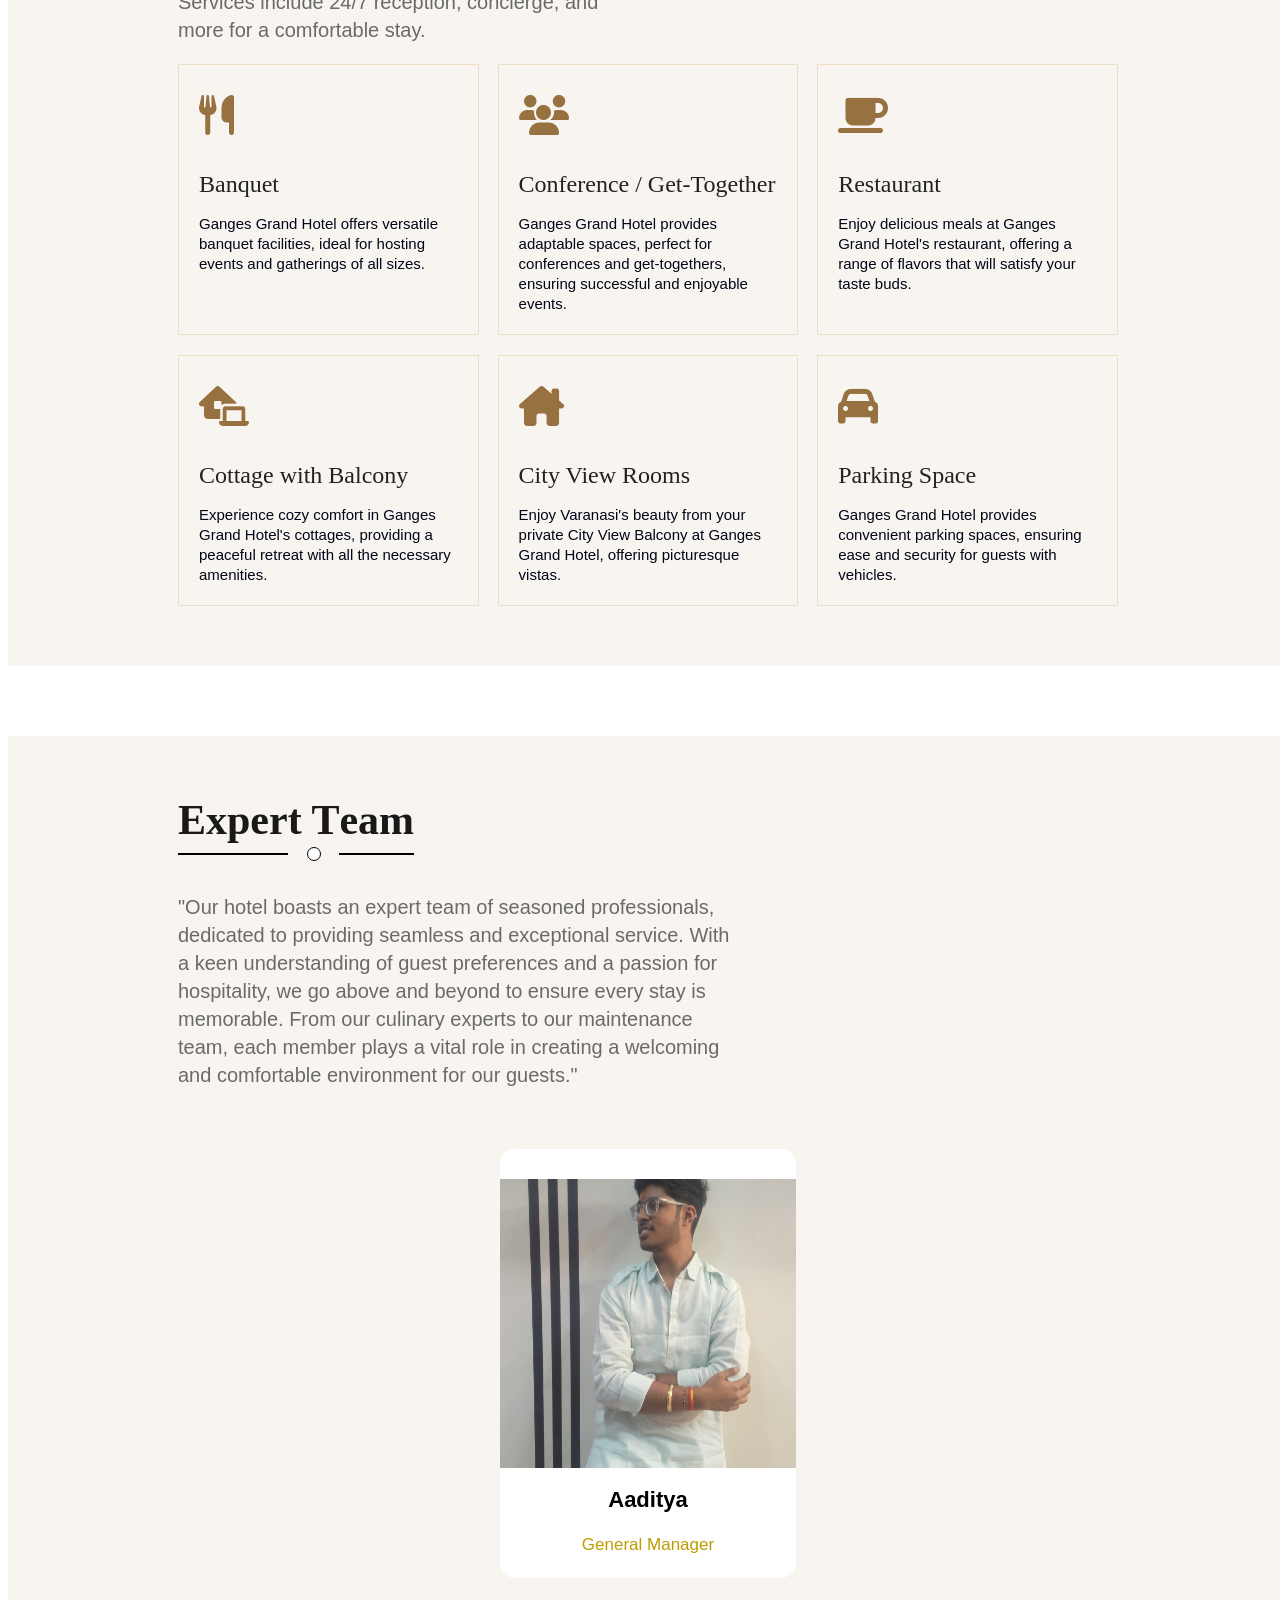
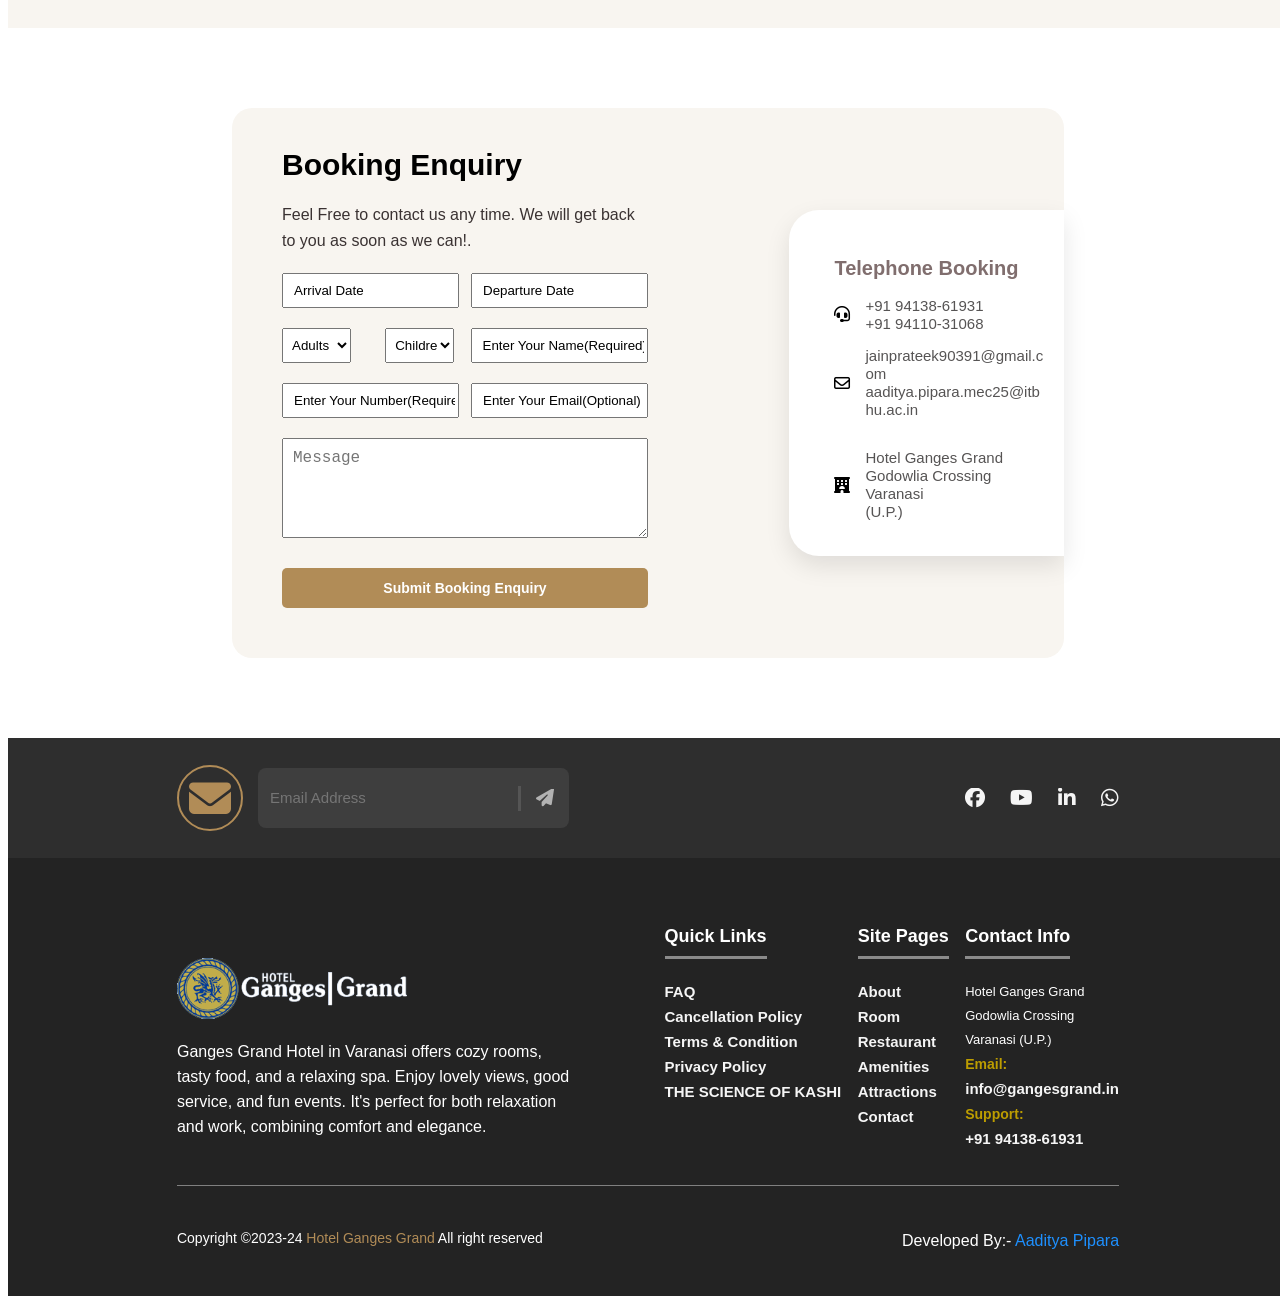
==== commit f5d941d2: "Add files via upload" ====
--- a/about.html
+++ b/about.html
@@ -188,20 +188,9 @@
                 </div>
                 <div class="card-container" data-animate-section>
                     <div class="card one slide-left" id="card-one">
-                        <img src="https://media.licdn.com/dms/image/v2/D5603AQExiNR86FKEcw/profile-displayphoto-scale_400_400/B56ZsJAaF8I0Ak-/0/1765382663273?e=1776297600&v=beta&t=wRPuWlXsWRQqSeMI_Nn6EMyLGlYaebraEwbKbQGVS10"
+                        <img src="./source/my pic.jpg"
                             alt="user">
                         <h2>Aaditya</h2>
-                        <h4>General Manager</h4>
-                    </div>
-                    <!-- <div class="card two" id="card-two">
-                        <img src="https://media.licdn.com/dms/image/v2/D4E03AQEUNMwv5n61Bg/profile-displayphoto-scale_400_400/B4EZhVuccWHoAg-/0/1753784899449?e=1776297600&v=beta&t=aMdvg9l-U6RDOznSiPZS0wFhzEbQBX0c6aM3VnHZO3c"
-                            alt="user">
-                        <h2>Manya</h2>  
-                        <h4>Manager</h4>
-                    </div> -->
-                    <div class="card three slide-right" id="card-three">
-                        <img src="./source/raj.jpeg" alt="user">
-                        <h2>Raj</h2>
                         <h4>General Manager</h4>
                     </div>
                 </div>
--- a/about.css
+++ b/about.css
@@ -328,7 +328,7 @@
     transition: transform 0.3s ease-in-out;
 }
 
-.expert .card-container #card-three img, .expert .card-container #card-two img, .expert .card-container #card-one img {
+.expert .card-container #card-one img {
     object-fit: cover;
     width: 100%;
     /* height: 400px; */
